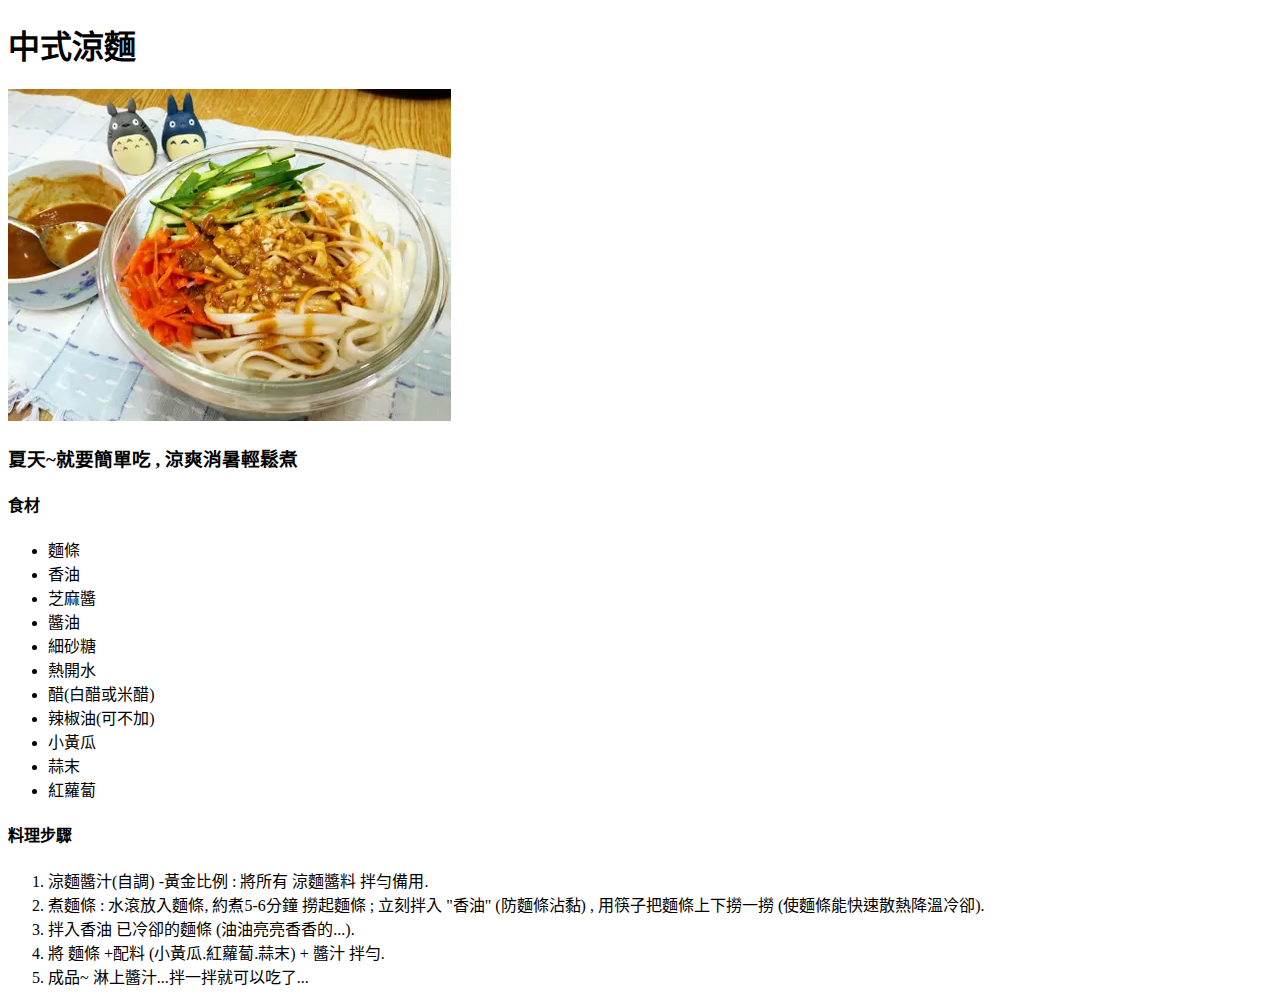
==== recipes/chinese-cold-noodles.html @ d93f1d79 "Add a new recipe page and link it in index page" ====
<!DOCTYPE html>
<html lang="zh-tw">
    <head>
        <meta charset="utf-8">
        <title>Odin 食譜 - 中式涼麵</title>
    </head>
    <body>
        <h1>中式涼麵</h1>
        <img src="../imgs/chinese-cold-noodles.webp" alt="A delicous bowl of Chinese cold noodles">
        <h3>夏天~就要簡單吃 , 涼爽消暑輕鬆煮 </h3>
        <h4>食材</h4>
        <ul>
            <li>麵條</li>
            <li>香油</li>
            <li>芝麻醬</li>
            <li>醬油</li>
            <li>細砂糖</li>
            <li>熱開水</li>
            <li>醋(白醋或米醋)</li>
            <li>辣椒油(可不加)</li>
            <li>小黃瓜</li>
            <li>蒜末</li>
            <li>紅蘿蔔</li>
        </ul>
        <h4>料理步驟</h4>
        <ol>
            <li>涼麵醬汁(自調) -黃金比例 : 將所有 涼麵醬料 拌勻備用.</li>
            <li>煮麵條 : 水滾放入麵條, 約煮5-6分鐘 撈起麵條 ; 立刻拌入 "香油" (防麵條沾黏) , 用筷子把麵條上下撈一撈 (使麵條能快速散熱降溫冷卻).</li>
            <li>拌入香油 已冷卻的麵條 (油油亮亮香香的...).</li>
            <li>將 麵條 +配料 (小黃瓜.紅蘿蔔.蒜末) + 醬汁 拌勻.</li>
            <li>成品~ 淋上醬汁...拌一拌就可以吃了...</li>
        </ol>
    </body>
</html>
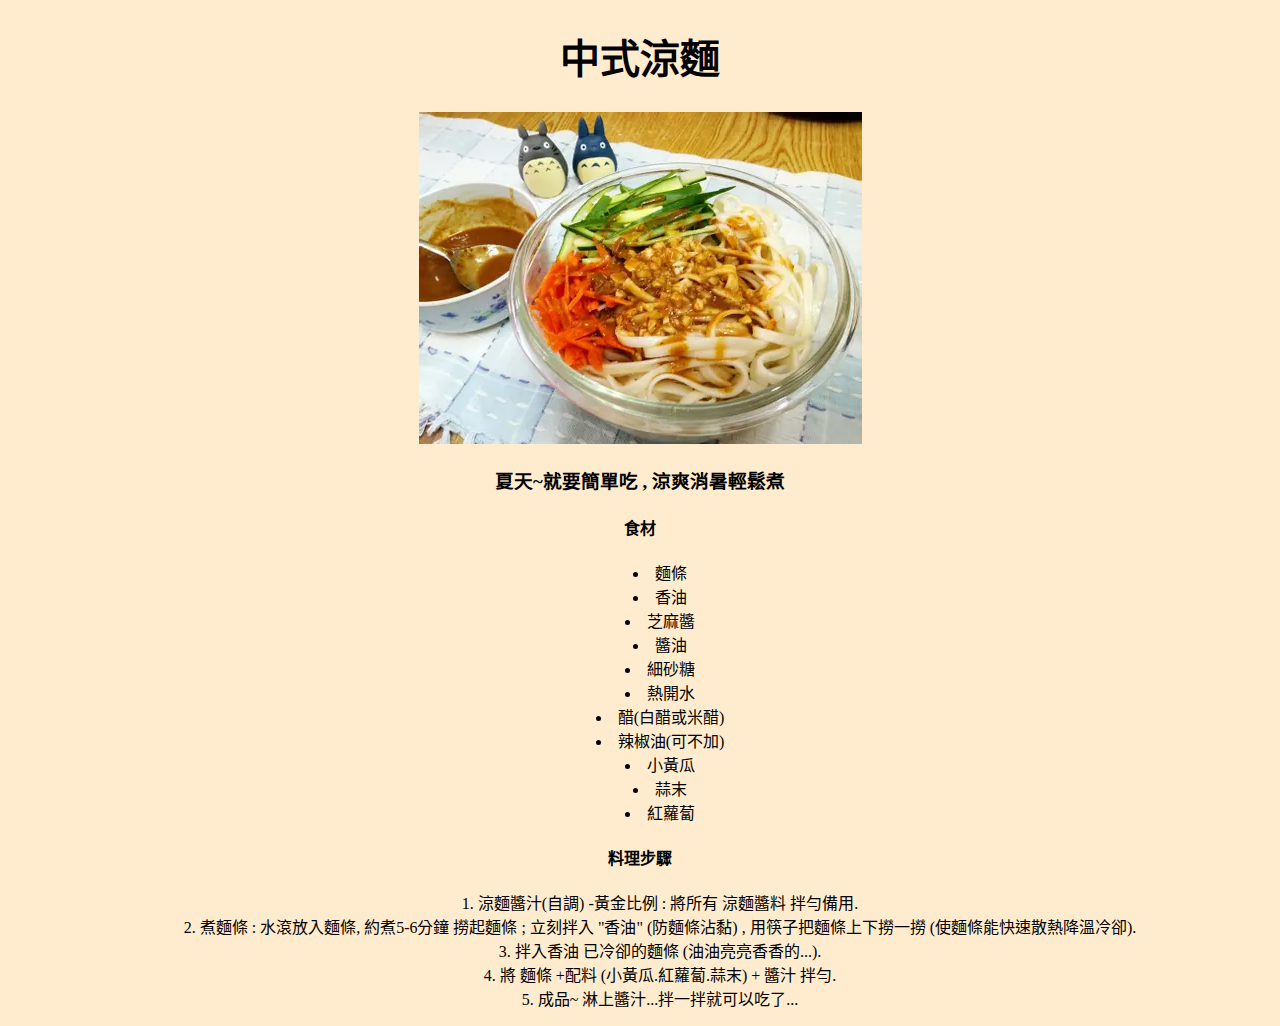
==== commit d4c11ca1: "Add styles to all pages" ====
--- a/recipes/chinese-cold-noodles.html
+++ b/recipes/chinese-cold-noodles.html
@@ -2,6 +2,7 @@
 <html lang="zh-tw">
     <head>
         <meta charset="utf-8">
+        <link rel="stylesheet" href="../styles/styles.css">
         <title>Odin 食譜 - 中式涼麵</title>
     </head>
     <body>
--- a/styles/styles.css
+++ b/styles/styles.css
@@ -0,0 +1,32 @@
+body {
+    text-align: center;
+    background-color:blanchedalmond;
+}
+
+h1 {
+    font-size: 40px;
+    text-align: center;
+}
+
+ul,ol {
+    text-align: center;
+    list-style-position: inside;
+}
+
+.img-container {
+    text-align: center;
+}
+
+.nav,
+.nav~li {
+    line-height: 2em;
+}
+
+li>a:hover {
+    color: blue;
+    font-size: 2em;
+}
+
+strong {
+    color:rgb(230, 86, 86);
+}